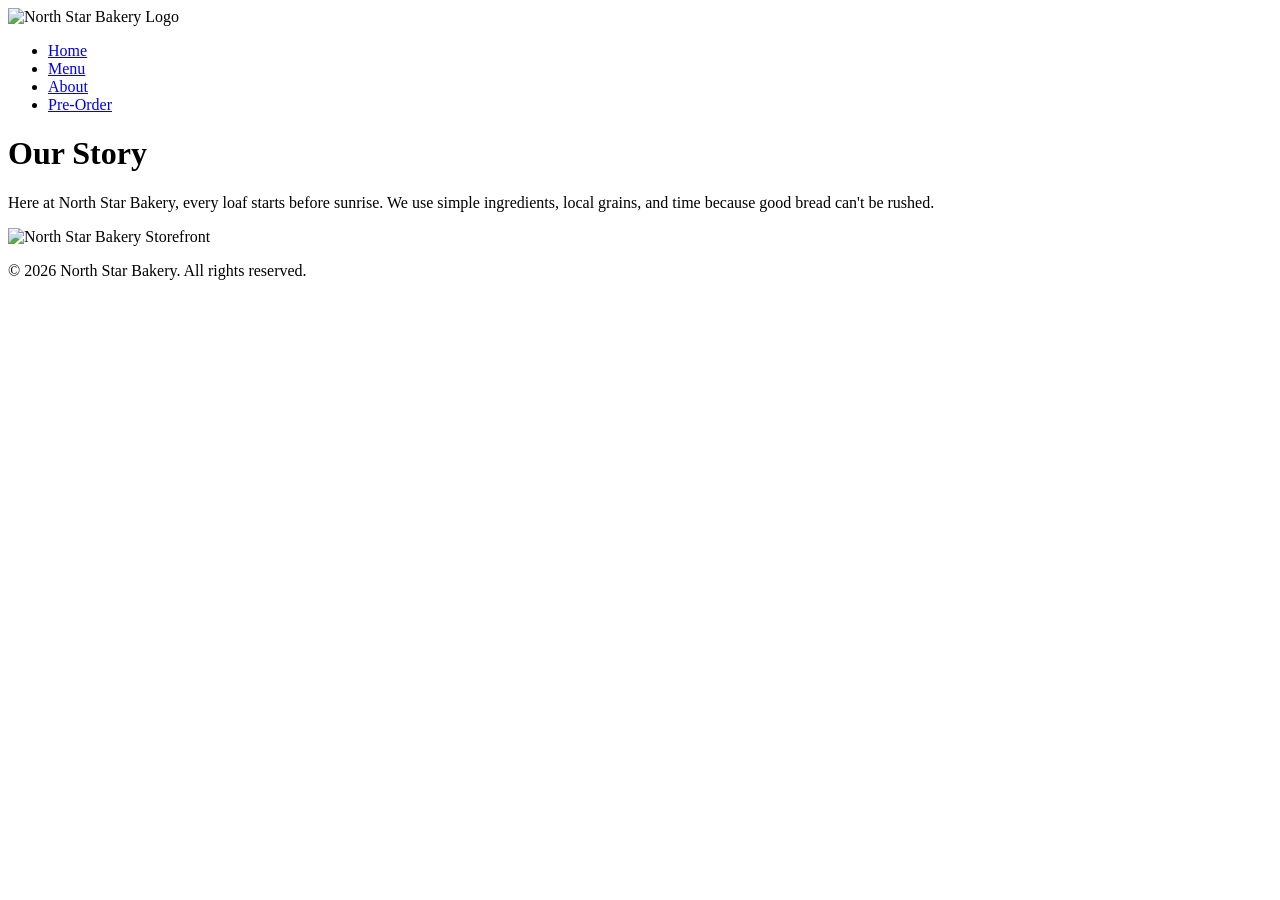
==== about.html @ 4b7bc131 "push latest" ====
<!DOCTYPE html>
<html lang="en">
<head>
    <meta charset="UTF-8">
    <meta name="viewport" content="width=device-width, initial-scale=1.0">
    <title>North Star Bakery | About</title>
    <link rel="stylesheet" href="css/style.css">
</head>
<body>
    <header>
        <div class="logo-container">
            <img src="images/bakery-logo_c.png" alt="North Star Bakery Logo">
        </div>
        <nav>
            <ul>
                <li><a href="index.html">Home</a></li>
                <li><a href="menu.html">Menu</a></li>
                <li><a href="about.html" class="active">About</a></li>
                <li><a href="contact.html">Pre-Order</a></li>
            </ul>
        </nav>
    </header>

    <main class="about-content">
        <h1>Our Story</h1>
        <p>Here at North Star Bakery, every loaf starts before sunrise. We use simple ingredients, local grains, and time because good bread can't be rushed.</p>
        <img src="images/bakery-storefront_c.jpg" alt="North Star Bakery Storefront">
    </main>

    <footer>
        <p>&copy; 2026 North Star Bakery. All rights reserved.</p>
    </footer>
</body>
</html>
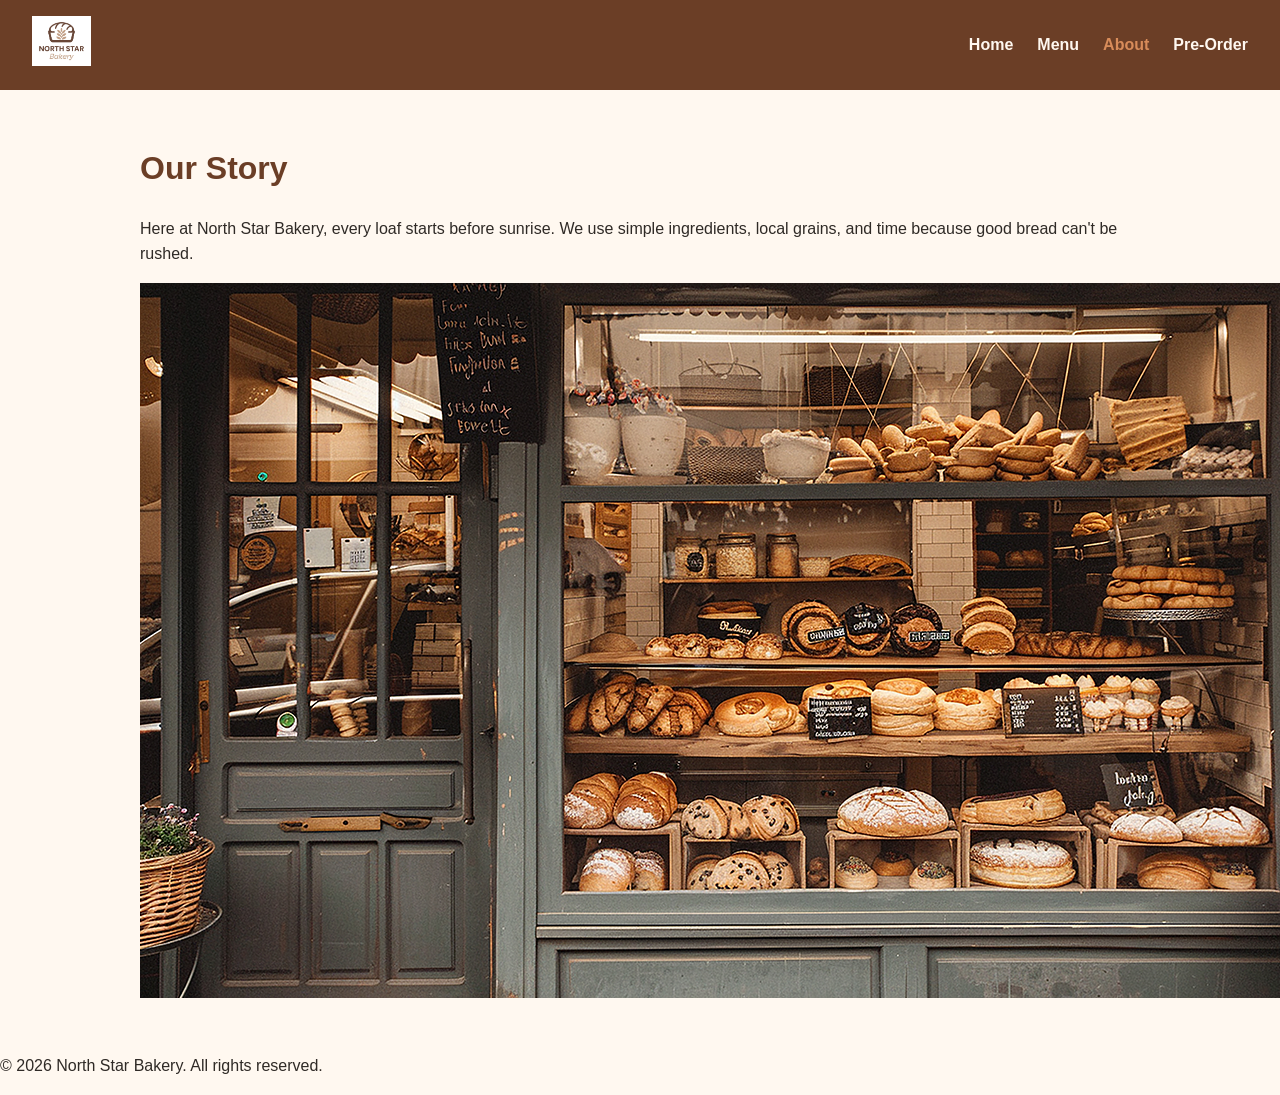
==== commit 2efbddbe: "Update about.html" ====
--- a/about.html
+++ b/about.html
@@ -9,7 +9,7 @@
 <body>
     <header>
         <div class="logo-container">
-            <img src="images/bakery-logo_c.png" alt="North Star Bakery Logo">
+            <img src="images/bakery-logo_c.jpg" alt="North Star Bakery Logo">
         </div>
         <nav>
             <ul>
@@ -31,4 +31,4 @@
         <p>&copy; 2026 North Star Bakery. All rights reserved.</p>
     </footer>
 </body>
-</html>+</html>
--- a/css/style.css
+++ b/css/style.css
@@ -0,0 +1,147 @@
+:root {
+    --cream: #FFF8F0;
+    --brown: #6B3E26;
+    --peach: #D88C5A;
+    --charcoal: #2F2A26;
+}
+
+body {
+    font-family: 'Open Sans', sans-serif, Arial;
+    background-color: var(--cream);
+    color: var(--charcoal);
+    margin: 0;
+    padding: 0;
+    line-height: 1.6;
+}
+
+header {
+    background-color: var(--brown);
+    color: var(--cream);
+    display: flex;
+    justify-content: space-between;
+    align-items: center;
+    padding: 1rem 2rem;
+}
+
+.logo-container img {
+    height: 50px;
+}
+
+nav ul {
+    list-style: none;
+    display: flex;
+    gap: 1.5rem;
+    margin: 0;
+    padding: 0;
+}
+
+nav a {
+    color: var(--cream);
+    text-decoration: none;
+    font-weight: 600;
+}
+
+nav a.active, nav a:hover {
+    color: var(--peach);
+}
+
+main {
+    padding: 2rem;
+    max-width: 1000px;
+    margin: auto;
+}
+
+h1, h2, h3 {
+    font-family: 'Poppins', sans-serif, Arial;
+    color: var(--brown);
+}
+
+.hero {
+    text-align: center;
+    padding: 3rem 1rem;
+    background-color: #f7ede2;
+    border-radius: 8px;
+    margin-bottom: 2rem;
+}
+
+.btn {
+    display: inline-block;
+    background-color: var(--peach);
+    color: white;
+    padding: 0.75rem 1.5rem;
+    text-decoration: none;
+    border-radius: 4px;
+    font-weight: bold;
+    margin-top: 1rem;
+}
+
+.btn:hover {
+    background-color: var(--brown);
+}
+
+.product-grid {
+    display: flex;
+    flex-direction: column;
+    gap: 2rem;
+}
+
+.card {
+    background: white;
+    padding: 1rem;
+    border-radius: 8px;
+    box-shadow: 0 2px 5px rgba(0,0,0,0.1);
+    text-align: center;
+}
+
+.card img {
+    max-width: 100%;
+    height: 200px;
+    object-fit: cover;
+    border-radius: 4px;
+}
+
+form {
+    background: white;
+    padding: 2rem;
+    border-radius: 8px;
+    box-shadow: 0 2px 5px rgba(0,0,0,0.1);
+}
+
+fieldset {
+    border: 1px solid var(--peach);
+    border-radius: 4px;
+    margin-bottom: 1.5rem;
+    padding: 1rem;
+}
+
+legend {
+    font-weight: bold;
+    color: var(--brown);
+}
+
+label {
+    display: block;
+    margin-top: 1rem;
+    font-weight: 600;
+}
+
+input, select, textarea {
+    width: 100%;
+    padding: 0.5rem;
+    margin-top: 0.25rem;
+    border: 1px solid #ccc;
+    border-radius: 4px;
+}
+
+/* Media Query for Larger Screens (Responsive Layout) */
+@media (min-width: 768px) {
+    .product-grid {
+        flex-direction: row;
+        justify-content: space-between;
+    }
+    
+    .card {
+        flex: 1;
+        margin: 0 0.5rem;
+    }
+}
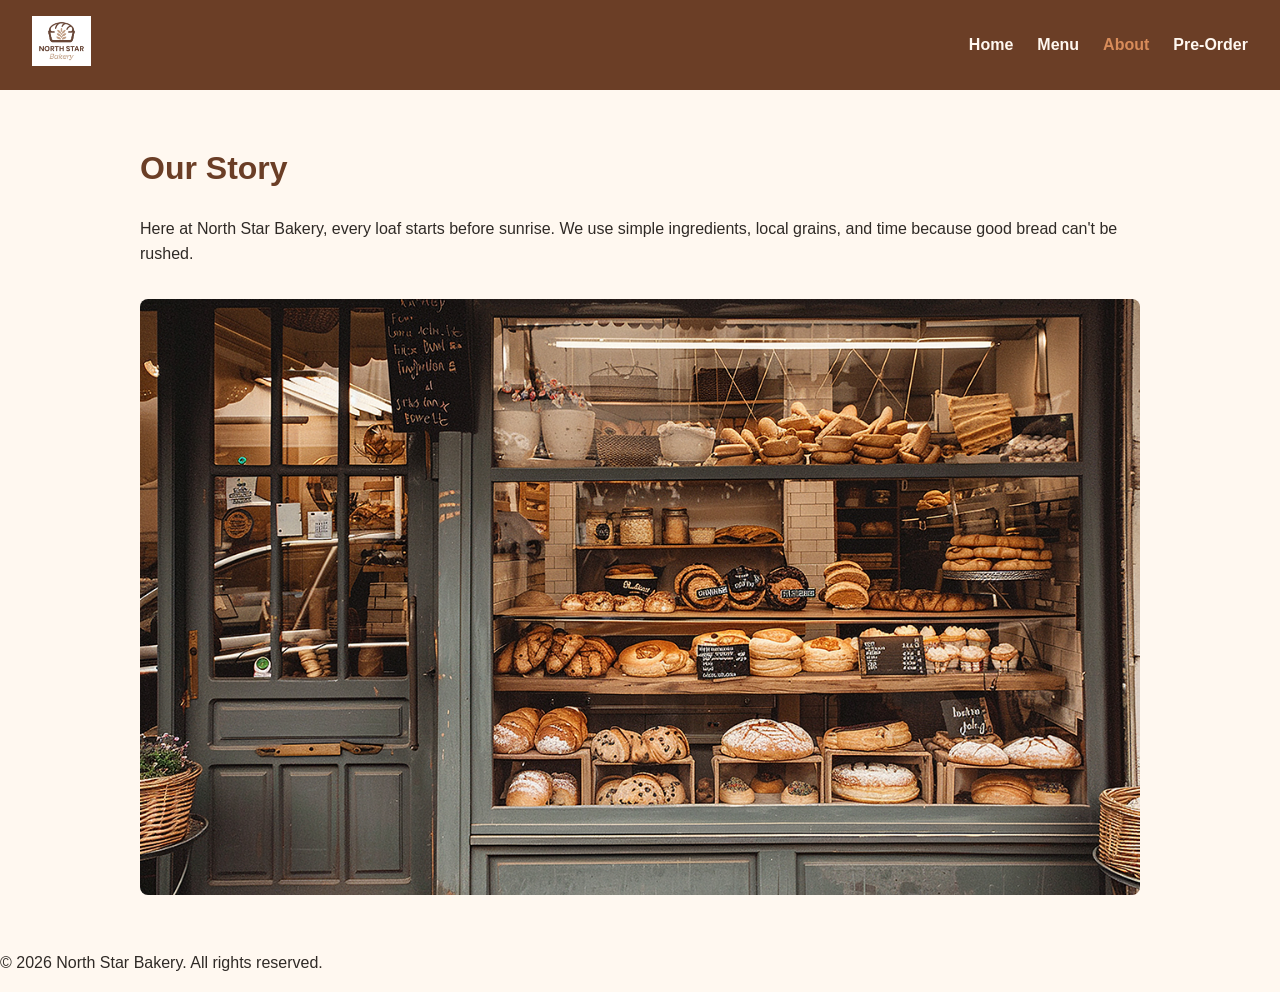
==== commit 8e3f557a: "new js file" ====
--- a/about.html
+++ b/about.html
@@ -24,11 +24,13 @@
     <main class="about-content">
         <h1>Our Story</h1>
         <p>Here at North Star Bakery, every loaf starts before sunrise. We use simple ingredients, local grains, and time because good bread can't be rushed.</p>
-        <img src="images/bakery-storefront_c.jpg" alt="North Star Bakery Storefront">
+        <img src="images/bakery-storefront_c.jpg" alt="North Star Bakery Storefront" style="max-width:100%; border-radius:8px; margin-top:1rem;">
     </main>
 
     <footer>
         <p>&copy; 2026 North Star Bakery. All rights reserved.</p>
     </footer>
+
+    <script src="js/script.js" defer></script>
 </body>
 </html>
--- a/css/style.css
+++ b/css/style.css
@@ -70,9 +70,11 @@
     color: white;
     padding: 0.75rem 1.5rem;
     text-decoration: none;
+    border: none;
     border-radius: 4px;
     font-weight: bold;
     margin-top: 1rem;
+    cursor: pointer;
 }
 
 .btn:hover {
@@ -131,6 +133,7 @@
     margin-top: 0.25rem;
     border: 1px solid #ccc;
     border-radius: 4px;
+    box-sizing: border-box;
 }
 
 /* Media Query for Larger Screens (Responsive Layout) */
